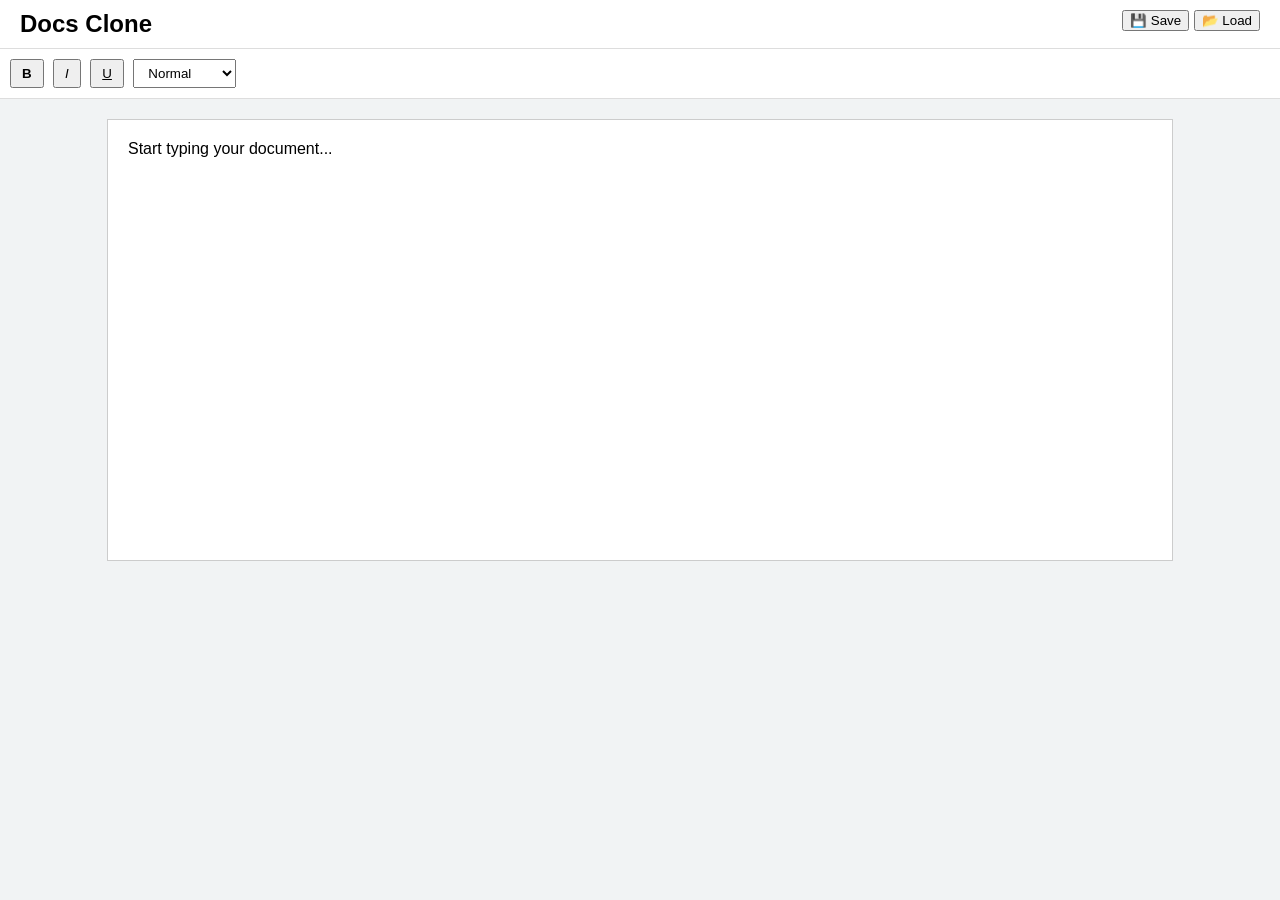
==== index.html @ 826c8c0d "Add files via upload" ====
<!DOCTYPE html>
<html lang="en">
<head>
  <meta charset="UTF-8">
  <meta name="viewport" content="width=device-width, initial-scale=1.0">
  <title>Docs Clone</title>
  <link rel="stylesheet" href="style.css">
</head>
<body>

  <!-- Header -->
  <header class="header">
    <h2>Docs Clone</h2>
    <div>
      <button onclick="saveDoc()">💾 Save</button>
      <button onclick="loadDoc()">📂 Load</button>
    </div>
  </header>

  <!-- Toolbar -->
  <div class="toolbar">
    <button onclick="format('bold')"><b>B</b></button>
    <button onclick="format('italic')"><i>I</i></button>
    <button onclick="format('underline')"><u>U</u></button>

    <select onchange="format('formatBlock', this.value)">
      <option value="p">Normal</option>
      <option value="h1">Heading 1</option>
      <option value="h2">Heading 2</option>
    </select>
  </div>

  <!-- Editor -->
  <div id="editor" contenteditable="true">
    Start typing your document...
  </div>

  <script src="script.js"></script>
</body>
</html>
---- style.css ----
body {
  margin: 0;
  font-family: Arial, sans-serif;
  background: #f1f3f4;
}

/* Header */
.header {
  display: flex;
  justify-content: space-between;
  padding: 10px 20px;
  background: #fff;
  border-bottom: 1px solid #ddd;
}

.header h2 {
  margin: 0;
}

/* Toolbar */
.toolbar {
  padding: 10px;
  background: #fff;
  border-bottom: 1px solid #ddd;
}

.toolbar button,
.toolbar select {
  margin-right: 5px;
  padding: 5px 10px;
  cursor: pointer;
}

/* Editor */
#editor {
  margin: 20px auto;
  width: 80%;
  min-height: 400px;
  background: #fff;
  padding: 20px;
  border: 1px solid #ccc;
  outline: none;
}
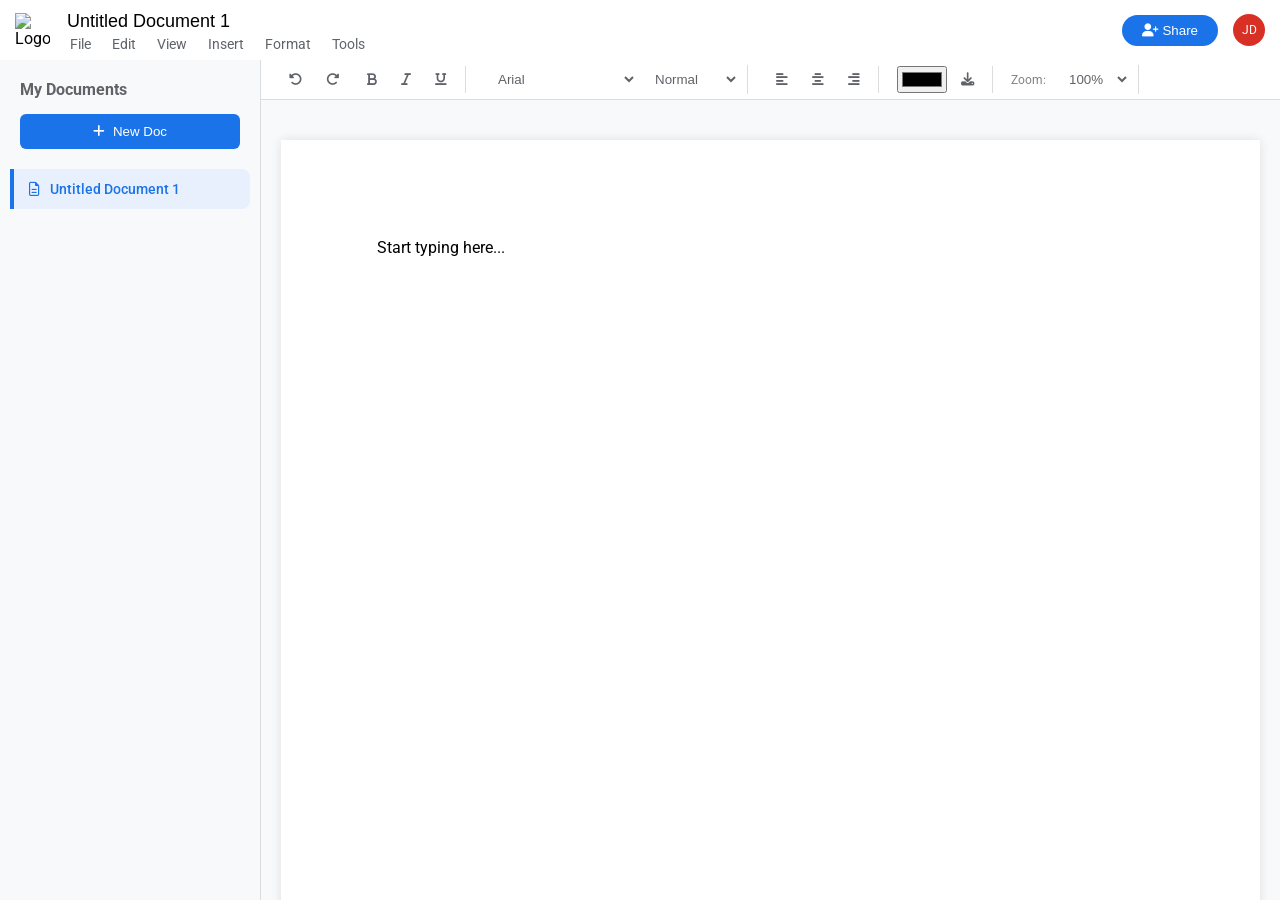
==== commit 58953c41: "Add files via upload" ====
--- a/index.html
+++ b/index.html
@@ -1,40 +1,165 @@
 <!DOCTYPE html>
 <html lang="en">
 <head>
-  <meta charset="UTF-8">
-  <meta name="viewport" content="width=device-width, initial-scale=1.0">
-  <title>Docs Clone</title>
-  <link rel="stylesheet" href="style.css">
+    <meta charset="UTF-8">
+    <meta name="viewport" content="width=device-width, initial-scale=1.0">
+    <title>Google Docs Clone</title>
+    <link rel="stylesheet" href="style.css">
+    <link href="https://fonts.googleapis.com/css2?family=Roboto:wght@300;400;500&display=swap" rel="stylesheet">
+    <link rel="stylesheet" href="https://cdnjs.cloudflare.com/ajax/libs/font-awesome/6.4.0/css/all.min.css">
 </head>
 <body>
 
-  <!-- Header -->
-  <header class="header">
-    <h2>Docs Clone</h2>
-    <div>
-      <button onclick="saveDoc()">💾 Save</button>
-      <button onclick="loadDoc()">📂 Load</button>
-    </div>
-  </header>
+    <!-- 1. TOP HEADER (Stays at the top) -->
+    <header class="header">
+        <div class="header-left">
+            <img src="https://upload.wikimedia.org/wikipedia/commons/0/01/Google_Docs_logo_%282014-2020%29.svg" alt="Logo" class="logo">
+            <div class="doc-details">
+                <input type="text" id="doc-title" value="Untitled document">
+                
+                <div class="menu-bar">
+                    <div class="menu-item">
+                        <span class="menu-trigger">File</span>
+                        <div class="dropdown">
+                            <div onclick="newDoc()">New</div>
+                            <div onclick="window.open('https://docs.google.com')">Open</div>
+                            <div class="divider"></div>
+                            <div onclick="downloadDoc()">Download</div>
+                            <div onclick="window.print()">Print</div>
+                            <div class="divider"></div>
+                            <div onclick="localStorage.clear(); location.reload();" style="color: red;">Clear All Data</div>
+                        </div>
+                    </div>
+                    <div class="menu-item">
+                        <span class="menu-trigger">Edit</span>
+                        <div class="dropdown">
+                            <div onclick="format('undo')">Undo</div>
+                            <div onclick="format('redo')">Redo</div>
+                            <div class="divider"></div>
+                            <div onclick="format('cut')">Cut</div>
+                            <div onclick="format('copy')">Copy</div>
+                            <div onclick="format('paste')">Paste</div>
+                        </div>
+                    </div>
+                    <div class="menu-item">
+                        <span class="menu-trigger">View</span>
+                        <div class="dropdown">
+                            <div onclick="toggleRuler()">Toggle Ruler</div>
+                            <div>Full Screen</div>
+                            <div>Show Print Layout</div>
+                        </div>
+                    </div>
+                    <div class="menu-item">
+                        <span class="menu-trigger">Insert</span>
+                        <div class="dropdown">
+                            <div onclick="insertImage()">Image</div>
+                            <div onclick="insertTable()">Table</div>
+                            <div class="divider"></div>
+                            <div onclick="format('insertHorizontalRule')">Horizontal Line</div>
+                            <div onclick="insertPageBreak()">Page Break</div>
+                        </div>
+                    </div>
+                    <div class="menu-item">
+                        <span class="menu-trigger">Format</span>
+                        <div class="dropdown">
+                            <div onclick="format('bold')">Bold</div>
+                            <div onclick="format('italic')">Italic</div>
+                            <div onclick="format('underline')">Underline</div>
+                            <div class="divider"></div>
+                            <div onclick="format('justifyLeft')">Align Left</div>
+                            <div onclick="format('justifyCenter')">Align Center</div>
+                            <div onclick="format('justifyRight')">Align Right</div>
+                        </div>
+                    </div>
+                    <div class="menu-item">
+                        <span class="menu-trigger">Tools</span>
+                        <div class="dropdown">
+                            <div onclick="checkWordCount()">Word Count</div>
+                            <div>Spelling & Grammar</div>
+                            <div>Preferences</div>
+                        </div>
+                    </div>
+                </div>
+            </div>
+        </div>
+        <div class="header-right">
+            <button class="share-btn"><i class="fa-solid fa-user-plus"></i> Share</button>
+            <div class="user-avatar">JD</div>
+        </div>
+    </header> <!-- HEADER ENDS HERE -->
 
-  <!-- Toolbar -->
-  <div class="toolbar">
-    <button onclick="format('bold')"><b>B</b></button>
-    <button onclick="format('italic')"><i>I</i></button>
-    <button onclick="format('underline')"><u>U</u></button>
+    <!-- 2. MAIN WRAPPER (Sidebar and Editor side-by-side) -->
+    <div class="main-wrapper">
+        
+        <!-- LEFT SIDEBAR -->
+        <aside class="sidebar">
+            <div class="sidebar-header">
+                <h3>My Documents</h3>
+                <button class="new-doc-btn" onclick="createNewDoc()">
+                    <i class="fa-solid fa-plus"></i> New Doc
+                </button>
+            </div>
+            <div id="tabs-bar" class="tabs-bar">
+                <!-- Tabs will be generated here by JS -->
+            </div>
+        </aside>
 
-    <select onchange="format('formatBlock', this.value)">
-      <option value="p">Normal</option>
-      <option value="h1">Heading 1</option>
-      <option value="h2">Heading 2</option>
-    </select>
-  </div>
+        <!-- RIGHT CONTENT AREA -->
+        <div class="editor-main">
+            <!-- Toolbar -->
+            <div class="toolbar">
+                <div class="tool-group">
+                    <button onclick="format('undo')"><i class="fa-solid fa-rotate-left"></i></button>
+                    <button onclick="format('redo')"><i class="fa-solid fa-rotate-right"></i></button>
+                    <div class="divider"></div>
+                    <button onclick="format('bold')"><i class="fa-solid fa-bold"></i></button>
+                    <button onclick="format('italic')"><i class="fa-solid fa-italic"></i></button>
+                    <button onclick="format('underline')"><i class="fa-solid fa-underline"></i></button>
+                </div>
+                <div class="tool-group">
+                    <select onchange="format('fontName', this.value)">
+                        <option value="Arial">Arial</option>
+                        <option value="Roboto">Roboto</option>
+                        <option value="Times New Roman">Times New Roman</option>
+                    </select>
+                    <select onchange="format('fontSize', this.value)">
+                        <option value="3">Normal</option>
+                        <option value="5">Large</option>
+                        <option value="7">Maximum</option>
+                    </select>
+                </div>
+                <div class="tool-group">
+                    <button onclick="format('justifyLeft')"><i class="fa-solid fa-align-left"></i></button>
+                    <button onclick="format('justifyCenter')"><i class="fa-solid fa-align-center"></i></button>
+                    <button onclick="format('justifyRight')"><i class="fa-solid fa-align-right"></i></button>
+                </div>
+                <div class="tool-group">
+                    <input type="color" onchange="format('foreColor', this.value)">
+                    <button onclick="downloadDoc()"><i class="fa-solid fa-download"></i></button>
+                </div>
+                <!-- Zoom Option -->
+                <div class="tool-group">
+                    <label style="font-size: 12px; color: gray; margin-right: 5px;">Zoom:</label>
+                    <select id="zoom-select" onchange="changeZoom(this.value)">
+                        <option value="0.5">50%</option>
+                        <option value="0.75">75%</option>
+                        <option value="1" selected>100%</option>
+                        <option value="1.25">125%</option>
+                        <option value="1.5">150%</option>
+                        <option value="2">200%</option>
+                    </select>
+                </div>
+            </div>
 
-  <!-- Editor -->
-  <div id="editor" contenteditable="true">
-    Start typing your document...
-  </div>
+            <!-- Editor Area -->
+            <main class="editor-container">
+                <div id="editor" contenteditable="true" spellcheck="false">
+                    Start typing your document here...
+                </div>
+            </main>
+        </div>
+    </div> <!-- MAIN WRAPPER ENDS HERE -->
 
-  <script src="script.js"></script>
+    <script src="script.js"></script>
 </body>
 </html>
--- a/style.css
+++ b/style.css
@@ -1,43 +1,238 @@
+:root {
+    --google-blue: #1a73e8;
+    --bg-gray: #f8f9fa;
+    --border-color: #dadce0;
+    --text-dark: #202124;
+    --text-light: #5f6368;
+}
+
 body {
-  margin: 0;
-  font-family: Arial, sans-serif;
-  background: #f1f3f4;
-}
-
-/* Header */
+    margin: 0; font-family: 'Roboto', sans-serif;
+    background-color: var(--bg-gray); display: flex; flex-direction: column; height: 100vh;
+}
+
 .header {
-  display: flex;
-  justify-content: space-between;
-  padding: 10px 20px;
-  background: #fff;
-  border-bottom: 1px solid #ddd;
-}
-
-.header h2 {
-  margin: 0;
-}
-
-/* Toolbar */
-.toolbar {
-  padding: 10px;
-  background: #fff;
-  border-bottom: 1px solid #ddd;
-}
-
-.toolbar button,
-.toolbar select {
-  margin-right: 5px;
-  padding: 5px 10px;
-  cursor: pointer;
-}
-
-/* Editor */
+    display: flex; justify-content: space-between; align-items: center;
+    padding: 8px 15px; background: white; height: 60px; box-sizing: border-box;
+}
+
+.header-left { display: flex; align-items: center; gap: 12px; }
+.logo { width: 35px; }
+.doc-details { display: flex; flex-direction: column; }
+#doc-title { border: none; font-size: 18px; outline: none; padding: 2px 5px; width: 200px; }
+.menu-bar { font-size: 13px; color: var(--text-light); display: flex; gap: 15px; }
+
+.header-right { display: flex; align-items: center; gap: 15px; }
+.share-btn { background: var(--google-blue); color: white; border: none; padding: 8px 20px; border-radius: 20px; cursor: pointer; }
+.user-avatar { width: 32px; height: 32px; background: #d93025; color: white; border-radius: 50%; display: flex; align-items: center; justify-content: center; font-size: 12px; }
+
+.toolbar { background: white; border-bottom: 1px solid var(--border-color); display: flex; padding: 5px 10px; gap: 10px; align-items: center; flex-wrap: wrap; }
+.tool-group { display: flex; align-items: center; gap: 4px; padding: 0 8px; border-right: 1px solid var(--border-color); }
+.tool-group button, .tool-group select { background: transparent; border: none; padding: 6px 10px; cursor: pointer; color: var(--text-light); }
+.tool-group button:hover { background: #f1f3f4; }
+
+.editor-container { flex: 1; overflow-y: auto; padding: 40px 20px; display: flex; justify-content: center; }
 #editor {
-  margin: 20px auto;
-  width: 80%;
-  min-height: 400px;
-  background: #fff;
-  padding: 20px;
-  border: 1px solid #ccc;
-  outline: none;
+    background: white; width: 816px; min-height: 1056px; padding: 96px;
+    box-shadow: 0 0 10px rgba(0,0,0,0.1); outline: none; font-size: 16px; line-height: 1.5;
+}
+/* Menu Bar Container */
+.menu-bar {
+    font-size: 14px;
+    color: var(--text-light);
+    display: flex;
+    gap: 5px;
+    margin-top: 2px;
+}
+
+/* Individual Menu Item */
+.menu-item {
+    position: relative;
+    display: inline-block;
+}
+
+.menu-trigger {
+    cursor: pointer;
+    padding: 4px 8px;
+    border-radius: 4px;
+    transition: background 0.2s;
+}
+
+.menu-trigger:hover {
+    background: #f1f3f4;
+    color: var(--text-dark);
+}
+
+/* The Dropdown Box */
+.dropdown {
+    display: none; /* Hidden by default */
+    position: absolute;
+    top: 100%;
+    left: 0;
+    background: white;
+    min-width: 180px;
+    box-shadow: 0 4px 6px rgba(0,0,0,0.1), 0 1px 3px rgba(0,0,0,0.1);
+    border: 1px solid var(--border-color);
+    border-radius: 4px;
+    z-index: 1000;
+    padding: 5px 0;
+}
+
+/* Show dropdown on hover */
+.menu-item:hover .dropdown {
+    display: block;
+}
+
+/* Dropdown options */
+.dropdown div {
+    padding: 8px 16px;
+    cursor: pointer;
+    font-size: 13px;
+    color: #3c4043;
+}
+
+.dropdown div:hover {
+    background: #f1f3f4;
+    color: var(--google-blue);
+}
+
+/* Divider line in menu */
+.divider {
+    height: 1px;
+    background: var(--border-color);
+    margin: 5px 0;
+    padding: 0 !important;
+    cursor: default !important;
+}
+.editor-container {
+    flex: 1;
+    overflow: auto;
+    padding: 40px 20px;
+    display: flex;
+    justify-content: center; /* Centers the page horizontally */
+    align-items: flex-start;  /* Ensures page starts at the top */
+    background-color: var(--bg-gray);
+}
+
+#editor {
+    background: white;
+    width: 816px; 
+    min-height: 1056px; 
+    padding: 96px; 
+    box-shadow: 0 0 10px rgba(0,0,0,0.1);
+    outline: none;
+    font-size: 16px;
+    line-height: 1.5;
+    
+    /* This ensures the zoom property is applied correctly */
+    zoom: 1; 
+}
+/* Layout Wrapper */
+.main-wrapper {
+    display: flex;
+    height: calc(100vh - 60px); /* Subtract header height */
+    overflow: hidden;
+}
+
+/* Sidebar Styling */
+.sidebar {
+    width: 260px;
+    background-color: #f8f9fa;
+    border-right: 1px solid var(--border-color);
+    display: flex;
+    flex-direction: column;
+    transition: 0.3s;
+}
+
+.sidebar-header {
+    padding: 20px;
+    display: flex;
+    flex-direction: column;
+    gap: 15px;
+}
+
+.sidebar-header h3 {
+    font-size: 16px;
+    color: var(--text-light);
+    margin: 0;
+}
+
+.new-doc-btn {
+    background: var(--google-blue);
+    color: white;
+    border: none;
+    padding: 10px;
+    border-radius: 6px;
+    cursor: pointer;
+    font-weight: 500;
+    display: flex;
+    align-items: center;
+    justify-content: center;
+    gap: 8px;
+    transition: 0.2s;
+}
+
+.new-doc-btn:hover {
+    background: #1557b0;
+    box-shadow: 0 2px 5px rgba(0,0,0,0.2);
+}
+
+/* Vertical Tabs Bar */
+.tabs-bar {
+    display: flex;
+    flex-direction: column; /* Stack them vertically */
+    padding: 0 10px;
+    gap: 5px;
+    overflow-y: auto;
+}
+
+/* Individual Vertical Tab */
+.tab {
+    display: flex;
+    align-items: center;
+    padding: 12px 15px;
+    background: transparent;
+    border-radius: 0 8px 8px 0;
+    cursor: pointer;
+    font-size: 14px;
+    color: var(--text-light);
+    transition: 0.2s;
+    position: relative;
+    border-left: 4px solid transparent; /* Color goes here */
+}
+
+.tab:hover {
+    background: #e8eaed;
+    color: var(--text-dark);
+}
+
+.tab.active {
+    background: #e8f0fe;
+    color: var(--google-blue);
+    font-weight: 500;
+    border-left: 4px solid var(--google-blue);
+}
+
+.close-tab {
+    margin-left: auto;
+    font-size: 12px;
+    opacity: 0;
+    transition: 0.2s;
+}
+
+.tab:hover .close-tab {
+    opacity: 0.6;
+}
+
+.close-tab:hover {
+    opacity: 1;
+    color: red;
+}
+
+/* Main Editor Area */
+.editor-main {
+    flex: 1;
+    display: flex;
+    flex-direction: column;
+    overflow: hidden;
 }
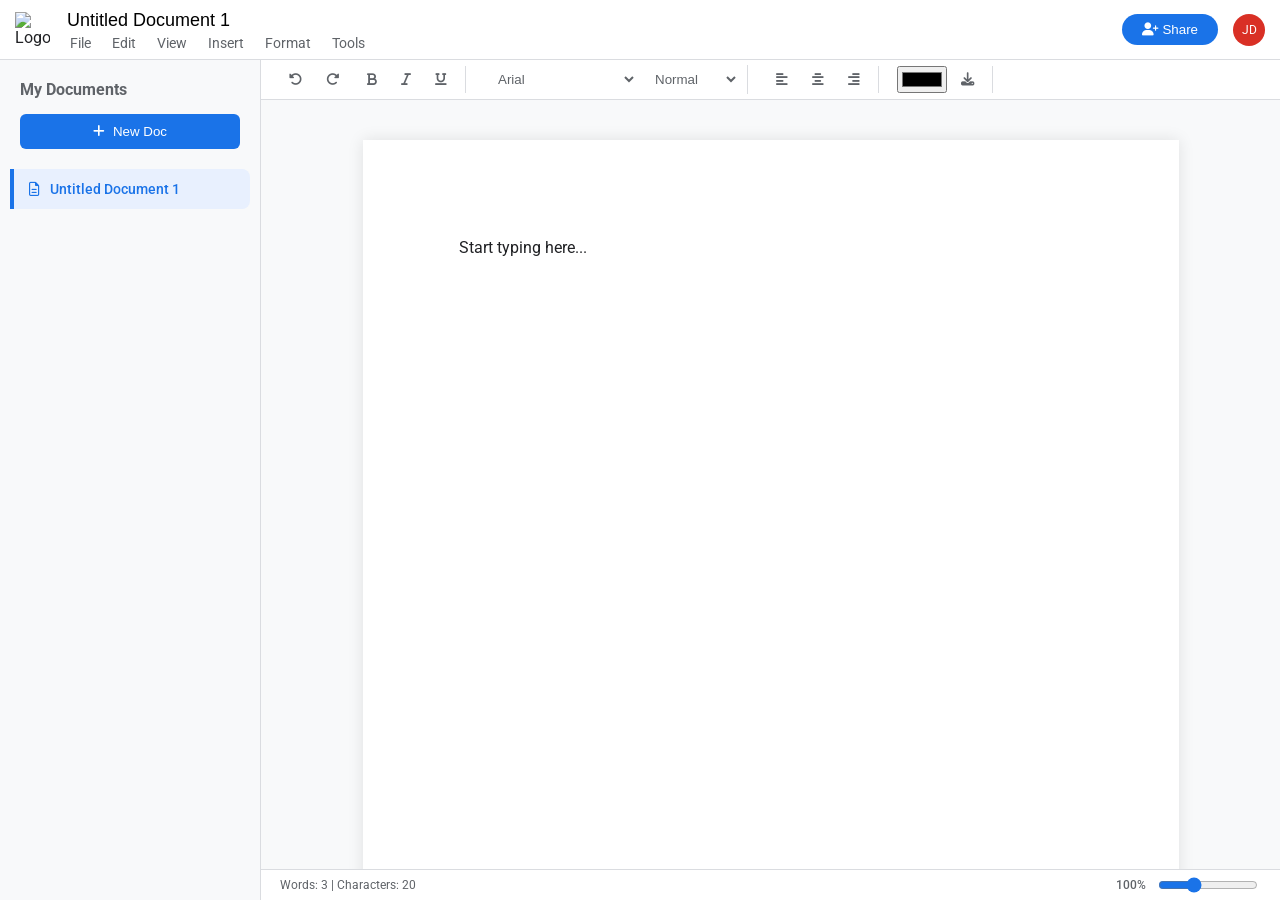
==== commit 67154c1c: "Add files via upload" ====
--- a/index.html
+++ b/index.html
@@ -136,20 +136,8 @@
                 <div class="tool-group">
                     <input type="color" onchange="format('foreColor', this.value)">
                     <button onclick="downloadDoc()"><i class="fa-solid fa-download"></i></button>
+                </diV>
                 </div>
-                <!-- Zoom Option -->
-                <div class="tool-group">
-                    <label style="font-size: 12px; color: gray; margin-right: 5px;">Zoom:</label>
-                    <select id="zoom-select" onchange="changeZoom(this.value)">
-                        <option value="0.5">50%</option>
-                        <option value="0.75">75%</option>
-                        <option value="1" selected>100%</option>
-                        <option value="1.25">125%</option>
-                        <option value="1.5">150%</option>
-                        <option value="2">200%</option>
-                    </select>
-                </div>
-            </div>
 
             <!-- Editor Area -->
             <main class="editor-container">
@@ -157,8 +145,17 @@
                     Start typing your document here...
                 </div>
             </main>
-        </div>
-    </div> <!-- MAIN WRAPPER ENDS HERE -->
+            <!-- Add this line -->
+<div class="status-bar">
+    <div id="word-count-bar" class="status-item">Words: 0 | Characters: 0</div>
+    
+    <div class="zoom-controls">
+        <span id="zoom-percent">100%</span>
+        <input type="range" id="zoom-slider" min="50" max="200" value="100" oninput="changeZoom(this.value)">
+    </div>
+</div>
+
+
 
     <script src="script.js"></script>
 </body>
--- a/style.css
+++ b/style.css
@@ -1,42 +1,84 @@
+/* ==========================================================================
+   1. ROOT VARIABLES & BASE STYLES
+   ========================================================================== */
 :root {
     --google-blue: #1a73e8;
     --bg-gray: #f8f9fa;
     --border-color: #dadce0;
     --text-dark: #202124;
     --text-light: #5f6368;
+    --sidebar-width: 260px;
+    --header-height: 60px;
 }
 
 body {
-    margin: 0; font-family: 'Roboto', sans-serif;
-    background-color: var(--bg-gray); display: flex; flex-direction: column; height: 100vh;
-}
-
+    margin: 0;
+    padding: 0;
+    font-family: 'Roboto', sans-serif;
+    background-color: var(--bg-gray);
+    display: flex;
+    flex-direction: column;
+    height: 100vh;
+    width: 100vw;
+    overflow: hidden; /* Prevents body from scrolling; only editor scrolls */
+    color: var(--text-dark);
+}
+
+/* ==========================================================================
+   2. TOP HEADER
+   ========================================================================== */
 .header {
-    display: flex; justify-content: space-between; align-items: center;
-    padding: 8px 15px; background: white; height: 60px; box-sizing: border-box;
-}
-
-.header-left { display: flex; align-items: center; gap: 12px; }
-.logo { width: 35px; }
-.doc-details { display: flex; flex-direction: column; }
-#doc-title { border: none; font-size: 18px; outline: none; padding: 2px 5px; width: 200px; }
-.menu-bar { font-size: 13px; color: var(--text-light); display: flex; gap: 15px; }
-
-.header-right { display: flex; align-items: center; gap: 15px; }
-.share-btn { background: var(--google-blue); color: white; border: none; padding: 8px 20px; border-radius: 20px; cursor: pointer; }
-.user-avatar { width: 32px; height: 32px; background: #d93025; color: white; border-radius: 50%; display: flex; align-items: center; justify-content: center; font-size: 12px; }
-
-.toolbar { background: white; border-bottom: 1px solid var(--border-color); display: flex; padding: 5px 10px; gap: 10px; align-items: center; flex-wrap: wrap; }
-.tool-group { display: flex; align-items: center; gap: 4px; padding: 0 8px; border-right: 1px solid var(--border-color); }
-.tool-group button, .tool-group select { background: transparent; border: none; padding: 6px 10px; cursor: pointer; color: var(--text-light); }
-.tool-group button:hover { background: #f1f3f4; }
-
-.editor-container { flex: 1; overflow-y: auto; padding: 40px 20px; display: flex; justify-content: center; }
-#editor {
-    background: white; width: 816px; min-height: 1056px; padding: 96px;
-    box-shadow: 0 0 10px rgba(0,0,0,0.1); outline: none; font-size: 16px; line-height: 1.5;
-}
-/* Menu Bar Container */
+    display: flex;
+    justify-content: space-between;
+    align-items: center;
+    padding: 0 15px;
+    background: white;
+    height: var(--header-height);
+    box-sizing: border-box;
+    border-bottom: 1px solid var(--border-color);
+    z-index: 1200;
+}
+
+.header-left {
+    display: flex;
+    align-items: center;
+    gap: 12px;
+}
+
+.menu-toggle {
+    display: none; /* Hidden on PC, shown on mobile */
+    background: none;
+    border: none;
+    font-size: 20px;
+    cursor: pointer;
+    color: var(--text-light);
+    padding: 8px;
+    border-radius: 50%;
+    transition: background 0.2s;
+}
+
+.menu-toggle:hover {
+    background: #f1f3f4;
+}
+
+.logo {
+    width: 35px;
+}
+
+.doc-details {
+    display: flex;
+    flex-direction: column;
+}
+
+#doc-title {
+    border: none;
+    font-size: 18px;
+    outline: none;
+    padding: 2px 5px;
+    width: 200px;
+    font-weight: 400;
+}
+
 .menu-bar {
     font-size: 14px;
     color: var(--text-light);
@@ -45,7 +87,6 @@
     margin-top: 2px;
 }
 
-/* Individual Menu Item */
 .menu-item {
     position: relative;
     display: inline-block;
@@ -63,27 +104,24 @@
     color: var(--text-dark);
 }
 
-/* The Dropdown Box */
 .dropdown {
-    display: none; /* Hidden by default */
+    display: none;
     position: absolute;
     top: 100%;
     left: 0;
     background: white;
     min-width: 180px;
-    box-shadow: 0 4px 6px rgba(0,0,0,0.1), 0 1px 3px rgba(0,0,0,0.1);
+    box-shadow: 0 4px 6px rgba(0,0,0,0.1);
     border: 1px solid var(--border-color);
     border-radius: 4px;
     z-index: 1000;
     padding: 5px 0;
 }
 
-/* Show dropdown on hover */
 .menu-item:hover .dropdown {
     display: block;
 }
 
-/* Dropdown options */
 .dropdown div {
     padding: 8px 16px;
     cursor: pointer;
@@ -96,7 +134,6 @@
     color: var(--google-blue);
 }
 
-/* Divider line in menu */
 .divider {
     height: 1px;
     background: var(--border-color);
@@ -104,44 +141,58 @@
     padding: 0 !important;
     cursor: default !important;
 }
-.editor-container {
-    flex: 1;
-    overflow: auto;
-    padding: 40px 20px;
-    display: flex;
-    justify-content: center; /* Centers the page horizontally */
-    align-items: flex-start;  /* Ensures page starts at the top */
-    background-color: var(--bg-gray);
-}
-
-#editor {
-    background: white;
-    width: 816px; 
-    min-height: 1056px; 
-    padding: 96px; 
-    box-shadow: 0 0 10px rgba(0,0,0,0.1);
-    outline: none;
-    font-size: 16px;
-    line-height: 1.5;
-    
-    /* This ensures the zoom property is applied correctly */
-    zoom: 1; 
-}
-/* Layout Wrapper */
+
+.header-right {
+    display: flex;
+    align-items: center;
+    gap: 15px;
+}
+
+.share-btn {
+    background: var(--google-blue);
+    color: white;
+    border: none;
+    padding: 8px 20px;
+    border-radius: 20px;
+    cursor: pointer;
+    font-weight: 500;
+}
+
+.user-avatar {
+    width: 32px;
+    height: 32px;
+    background: #d93025;
+    color: white;
+    border-radius: 50%;
+    display: flex;
+    align-items: center;
+    justify-content: center;
+    font-size: 12px;
+}
+
+/* ==========================================================================
+   3. MAIN LAYOUT & SIDEBAR
+   ========================================================================== */
 .main-wrapper {
     display: flex;
-    height: calc(100vh - 60px); /* Subtract header height */
+    height: calc(100vh - var(--header-height));
+    width: 100%;
     overflow: hidden;
 }
 
-/* Sidebar Styling */
 .sidebar {
-    width: 260px;
+    width: var(--sidebar-width);
     background-color: #f8f9fa;
     border-right: 1px solid var(--border-color);
     display: flex;
     flex-direction: column;
-    transition: 0.3s;
+    transition: all 0.3s ease;
+    z-index: 1100;
+}
+
+/* Class for mobile toggling */
+.sidebar.closed {
+    margin-left: calc(var(--sidebar-width) * -1);
 }
 
 .sidebar-header {
@@ -169,24 +220,16 @@
     align-items: center;
     justify-content: center;
     gap: 8px;
-    transition: 0.2s;
-}
-
-.new-doc-btn:hover {
-    background: #1557b0;
-    box-shadow: 0 2px 5px rgba(0,0,0,0.2);
-}
-
-/* Vertical Tabs Bar */
+}
+
 .tabs-bar {
     display: flex;
-    flex-direction: column; /* Stack them vertically */
+    flex-direction: column;
     padding: 0 10px;
     gap: 5px;
     overflow-y: auto;
 }
 
-/* Individual Vertical Tab */
 .tab {
     display: flex;
     align-items: center;
@@ -197,13 +240,11 @@
     font-size: 14px;
     color: var(--text-light);
     transition: 0.2s;
-    position: relative;
-    border-left: 4px solid transparent; /* Color goes here */
+    border-left: 4px solid transparent;
 }
 
 .tab:hover {
     background: #e8eaed;
-    color: var(--text-dark);
 }
 
 .tab.active {
@@ -217,22 +258,215 @@
     margin-left: auto;
     font-size: 12px;
     opacity: 0;
-    transition: 0.2s;
 }
 
 .tab:hover .close-tab {
     opacity: 0.6;
 }
 
-.close-tab:hover {
-    opacity: 1;
-    color: red;
-}
-
-/* Main Editor Area */
+/* ==========================================================================
+   4. EDITOR MAIN AREA
+   ========================================================================== */
 .editor-main {
     flex: 1;
     display: flex;
     flex-direction: column;
     overflow: hidden;
+    width: 100%;
+}
+
+.toolbar {
+    background: white;
+    border-bottom: 1px solid var(--border-color);
+    display: flex;
+    padding: 5px 10px;
+    gap: 10px;
+    align-items: center;
+    flex-wrap: nowrap; 
+    overflow-x: auto; /* Allows sliding toolbar on mobile */
+    -webkit-overflow-scrolling: touch;
+}
+
+.tool-group {
+    display: flex;
+    align-items: center;
+    gap: 4px;
+    padding: 0 8px;
+    border-right: 1px solid var(--border-color);
+    flex-shrink: 0;
+}
+
+.tool-group button, .tool-group select {
+    background: transparent;
+    border: none;
+    padding: 6px 10px;
+    cursor: pointer;
+    color: var(--text-light);
+}
+
+.tool-group button:hover {
+    background: #f1f3f4;
+}
+
+.editor-container {
+    flex: 1;
+    overflow: auto;
+    padding: 40px 20px;
+    display: flex;
+    justify-content: center;
+    background-color: var(--bg-gray);
+}
+
+/* THE PAGE STYLE */
+#editor {
+    background: white;
+    width: 816px; 
+    max-width: 95%; /* Responsive: prevents cutting off on mobile */
+    min-height: 1056px; 
+    padding: 96px; 
+    box-shadow: 0 0 15px rgba(0,0,0,0.1);
+    outline: none;
+    font-size: 16px;
+    line-height: 1.5;
+    box-sizing: border-box;
+    transition: box-shadow 0.3s ease;
+}
+
+#editor:focus {
+    box-shadow: 0 0 20px rgba(0,0,0,0.15);
+}
+
+/* ==========================================================================
+   5. STATUS BAR (Word Count & Zoom)
+   ========================================================================== */
+.status-bar {
+    position: fixed;
+    bottom: 0;
+    left: var(--sidebar-width);
+    right: 0;
+    height: 30px;
+    background: white;
+    border-top: 1px solid var(--border-color);
+    display: flex;
+    justify-content: space-between;
+    align-items: center;
+    padding: 0 20px;
+    font-size: 12px;
+    color: var(--text-light);
+    z-index: 1000;
+    transition: left 0.3s ease;
+}
+
+/* Moves status bar to left: 0 when sidebar is closed */
+body.sidebar-closed .status-bar {
+    left: 0;
+}
+
+.status-item {
+    font-weight: 400;
+}
+
+.zoom-controls {
+    display: flex;
+    align-items: center;
+    gap: 10px;
+}
+
+#zoom-percent {
+    min-width: 40px;
+    text-align: right;
+    font-weight: 500;
+}
+
+#zoom-slider {
+    width: 100px;
+    cursor: pointer;
+    accent-color: var(--google-blue);
+}
+
+/* ==========================================================================
+   6. FORMATTING OVERRIDES (Crucial for Bold/Italic/Underline)
+   ========================================================================== */
+#editor b, #editor strong {
+    font-weight: bold !important;
+}
+
+#editor i, #editor em {
+    font-style: italic !important;
+}
+
+#editor u {
+    text-decoration: underline !important;
+}
+
+#editor img {
+    max-width: 100%;
+    height: auto;
+    display: block;
+    margin: 10px 0;
+}
+
+/* ==========================================================================
+   7. RESPONSIVE MEDIA QUERIES
+   ========================================================================== */
+
+/* Tablet Layout */
+@media (max-width: 1024px) {
+    #editor {
+        width: 90%;
+        padding: 60px;
+    }
+}
+
+/* Mobile Layout */
+@media (max-width: 768px) {
+    .menu-toggle {
+        display: block;
+    }
+
+    .sidebar {
+        position: absolute;
+        height: 100%;
+    }
+
+    .header-right .share-btn {
+        padding: 5px 10px;
+        font-size: 12px;
+    }
+}
+
+/* Tiny Mobile */
+@media (max-width: 480px) {
+    .doc-details {
+        display: none; /* Hide title on very small screens to save space */
+    }
+    
+    #editor {
+        padding: 30px;
+    }
+    
+    .status-bar {
+        padding: 0 10px;
+        font-size: 10px;
+    }
+    
+    #zoom-slider {
+        width: 60px;
+    }
+}
+
+/* Custom Scrollbar for Professional Look */
+::-webkit-scrollbar {
+    width: 8px;
+    height: 8px;
+}
+::-webkit-scrollbar-track {
+    background: #f1f1f1;
+}
+::-webkit-scrollbar-thumb {
+    background: #ccc;
+    border-radius: 10px;
+}
+::-webkit-scrollbar-thumb:hover {
+    background: #bbb;
 }
